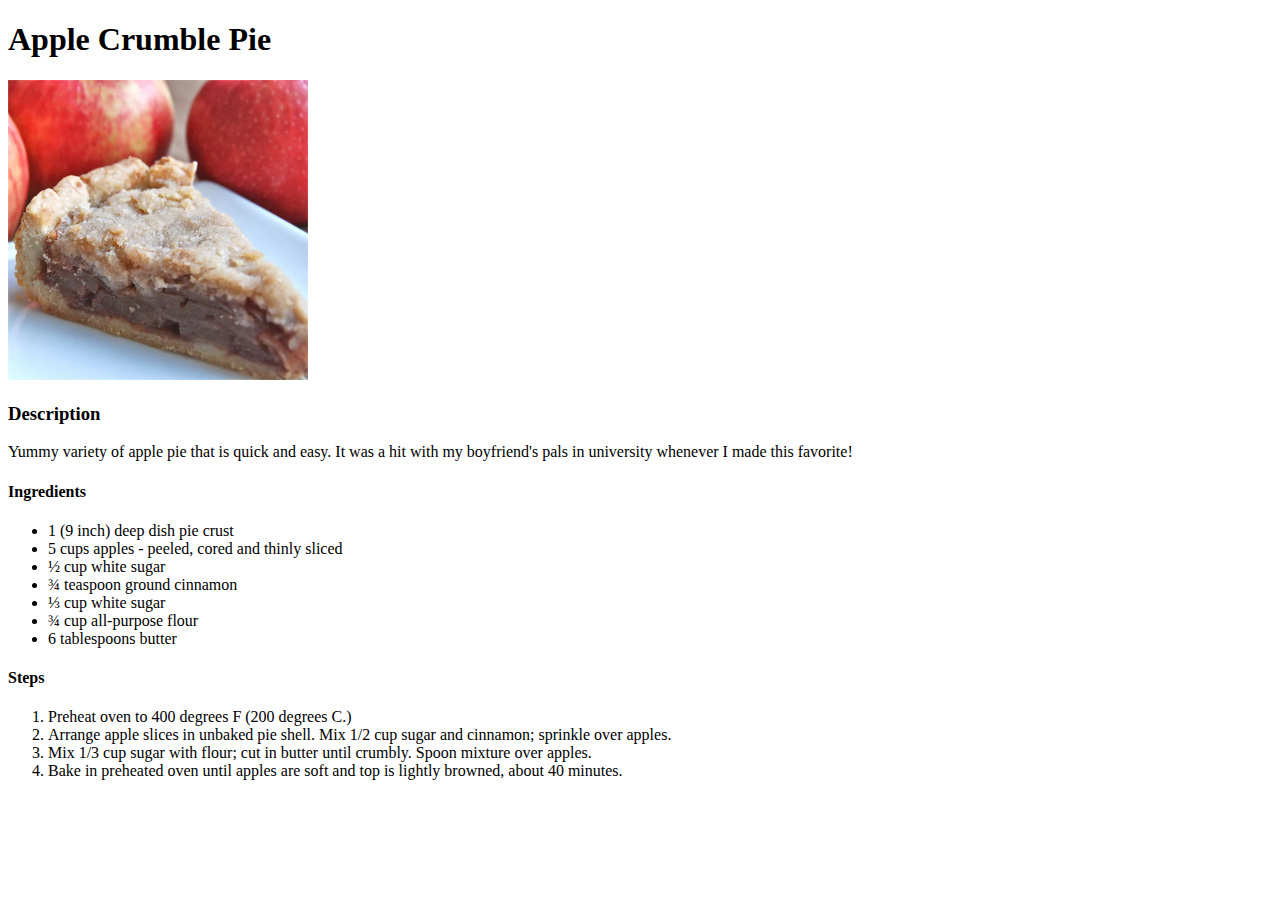
==== recipes/applepie.html @ b7e31bc5 "Add index.html and 3 recipes git status git" ====
<!DOCTYPE html>
<html lang="en">
<head>
<meta charset="UTF-8">
<title>applepie</title>
</head>

<body>
    <h1>Apple Crumble Pie</h1>
    
    <img src="../images/applepie.jpg" alt="a piece of a beautiful apple pie" height="300">

    <h3>Description</h3>

    <p>Yummy variety of apple pie that is quick and easy. It was a hit with my boyfriend's pals in university whenever I made this favorite!</p>

    <h4>Ingredients</h4>
    <ul>
        <li>1 (9 inch) deep dish pie crust</li>
        <li>5 cups apples - peeled, cored and thinly sliced</li>
        <li>½ cup white sugar</li>
        <li>¾ teaspoon ground cinnamon</li>
        <li>⅓ cup white sugar</li>
        <li>¾ cup all-purpose flour</li>
        <li>6 tablespoons butter</li>
    </ul>

    <h4>Steps</h4>
    <ol>
        <li>Preheat oven to 400 degrees F (200 degrees C.)</li>
        <li>Arrange apple slices in unbaked pie shell. Mix 1/2 cup sugar and cinnamon; sprinkle over apples.</li>
        <li>Mix 1/3 cup sugar with flour; cut in butter until crumbly. Spoon mixture over apples.</li>
        <li>Bake in preheated oven until apples are soft and top is lightly browned, about 40 minutes.</li>
        
    </ol>
</body>
</html>
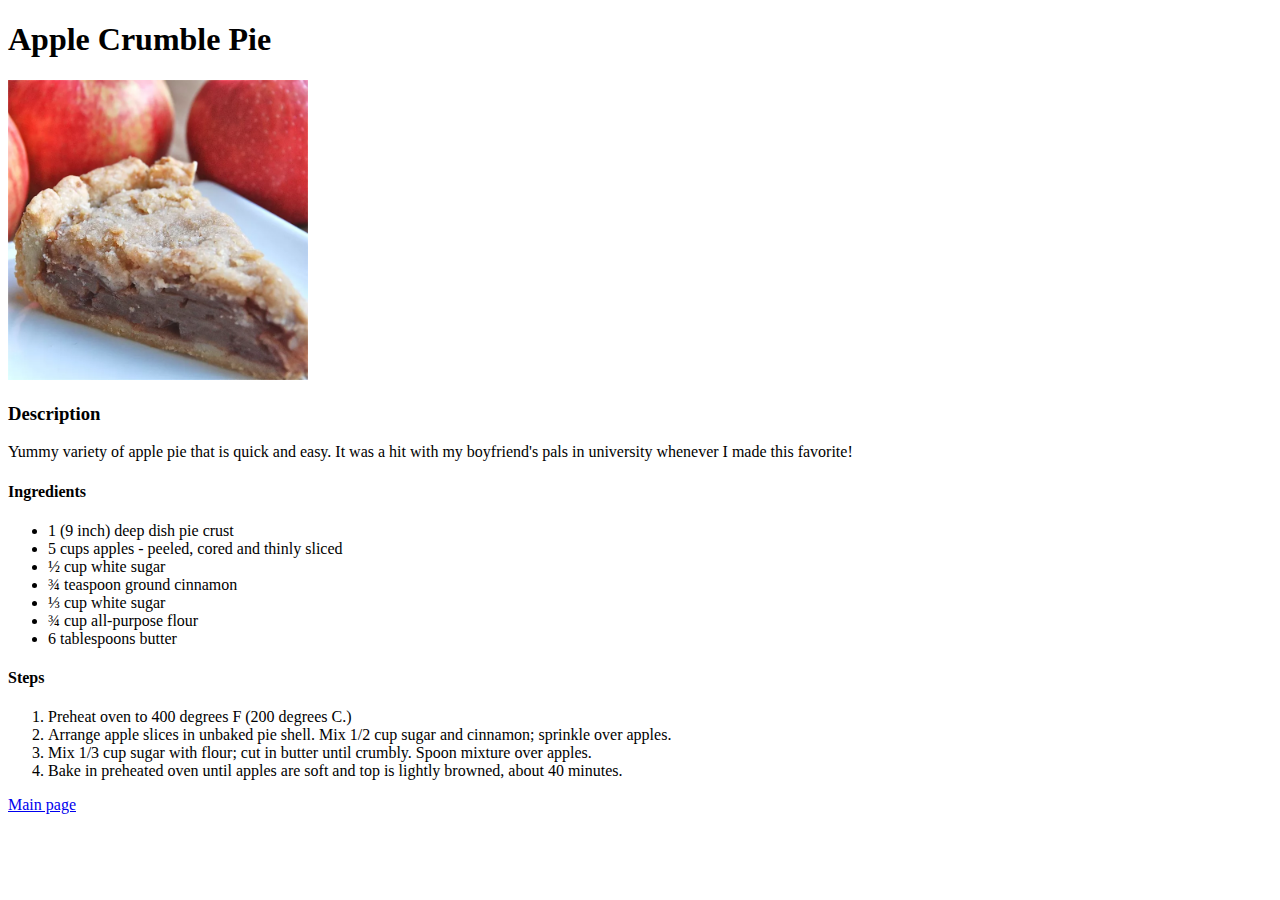
==== commit d3268f2f: "Add links to main page" ====
--- a/recipes/applepie.html
+++ b/recipes/applepie.html
@@ -31,7 +31,9 @@
         <li>Arrange apple slices in unbaked pie shell. Mix 1/2 cup sugar and cinnamon; sprinkle over apples.</li>
         <li>Mix 1/3 cup sugar with flour; cut in butter until crumbly. Spoon mixture over apples.</li>
         <li>Bake in preheated oven until apples are soft and top is lightly browned, about 40 minutes.</li>
-        
+
     </ol>
+    <a href="../index.html">Main page</a>
+    
 </body>
 </html>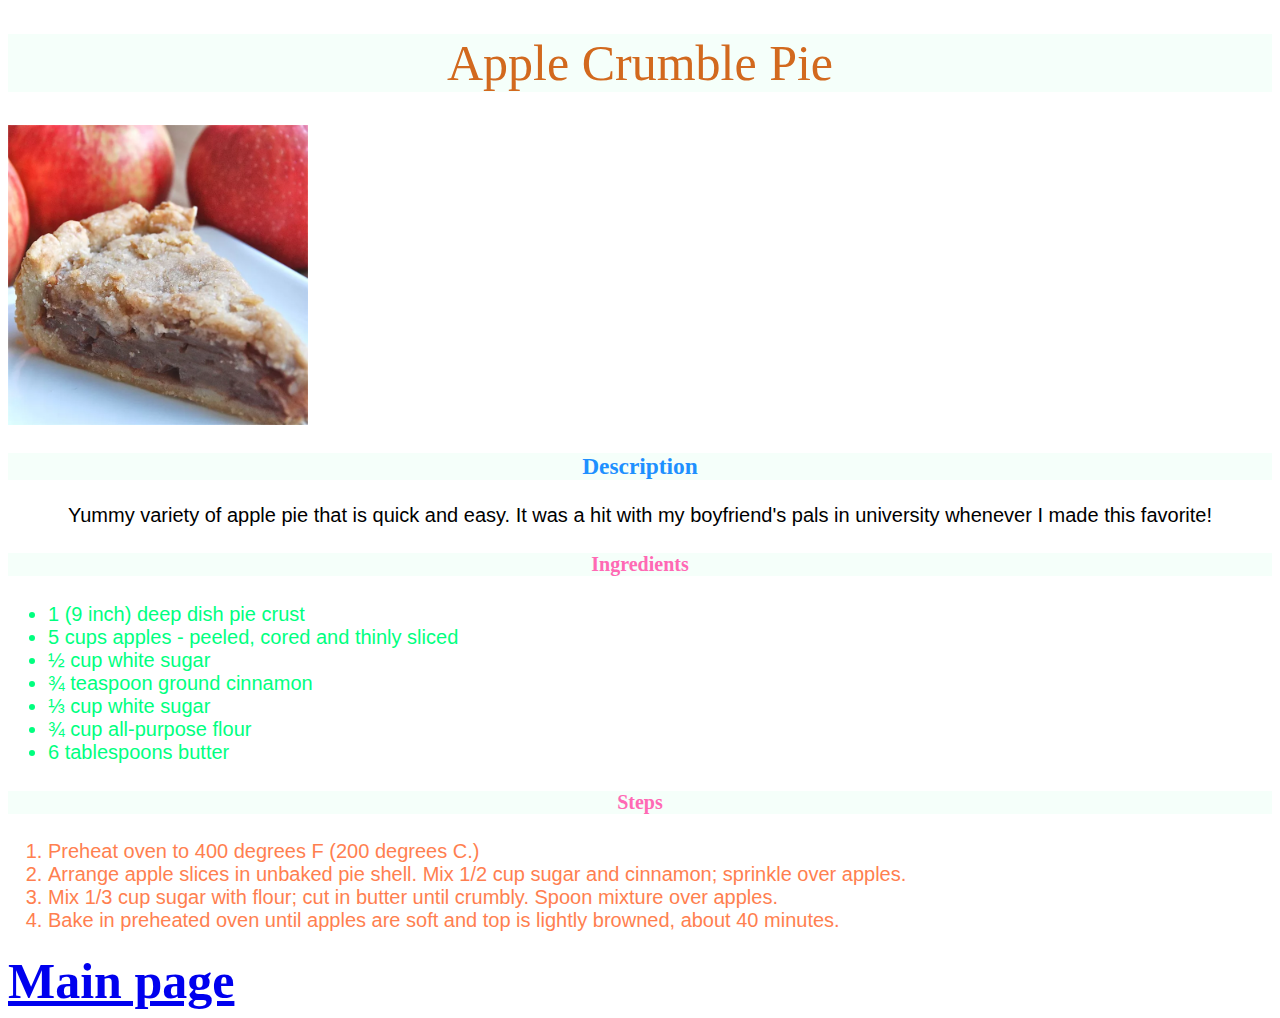
==== commit 0f95fb2b: "Add cache control" ====
--- a/recipes/applepie.html
+++ b/recipes/applepie.html
@@ -3,10 +3,11 @@
 <head>
 <meta charset="UTF-8">
 <title>applepie</title>
+<link rel="stylesheet" href="../style.css">
 </head>
 
 <body>
-    <h1>Apple Crumble Pie</h1>
+    <h1 class="headline">Apple Crumble Pie</h1>
     
     <img src="../images/applepie.jpg" alt="a piece of a beautiful apple pie" height="300">
 
--- a/style.css
+++ b/style.css
@@ -0,0 +1,57 @@
+body {
+    font-family: Helvetica, sans-serif;
+    font-size: 20px;
+}
+
+
+.headline {
+    background-color: mintcream;
+    text-align: center;
+    font-size: 50px;
+    font-weight:lighter;
+    color:chocolate;
+    font-family: "Brush Script MT";
+}
+
+ol {
+    color:coral
+}
+
+
+ul {
+    color:springgreen;
+}
+
+img {
+    width: 300px;
+    height: auto;
+}
+
+h3 {
+    text-align: center;
+    font-family: "Copperplate";
+    color:dodgerblue;
+    font-weight:900;
+    background-color: mintcream;
+}
+
+h4 {
+    text-align: center;
+    font-family: "Copperplate";
+    color:hotpink;
+    background-color: mintcream;
+
+}
+strong {
+    color:coral;
+}
+
+a {
+    font-family: "Copperplate";
+    font-size: 50px;
+    font-weight: bold;
+}
+
+p {
+    text-align: center;
+}
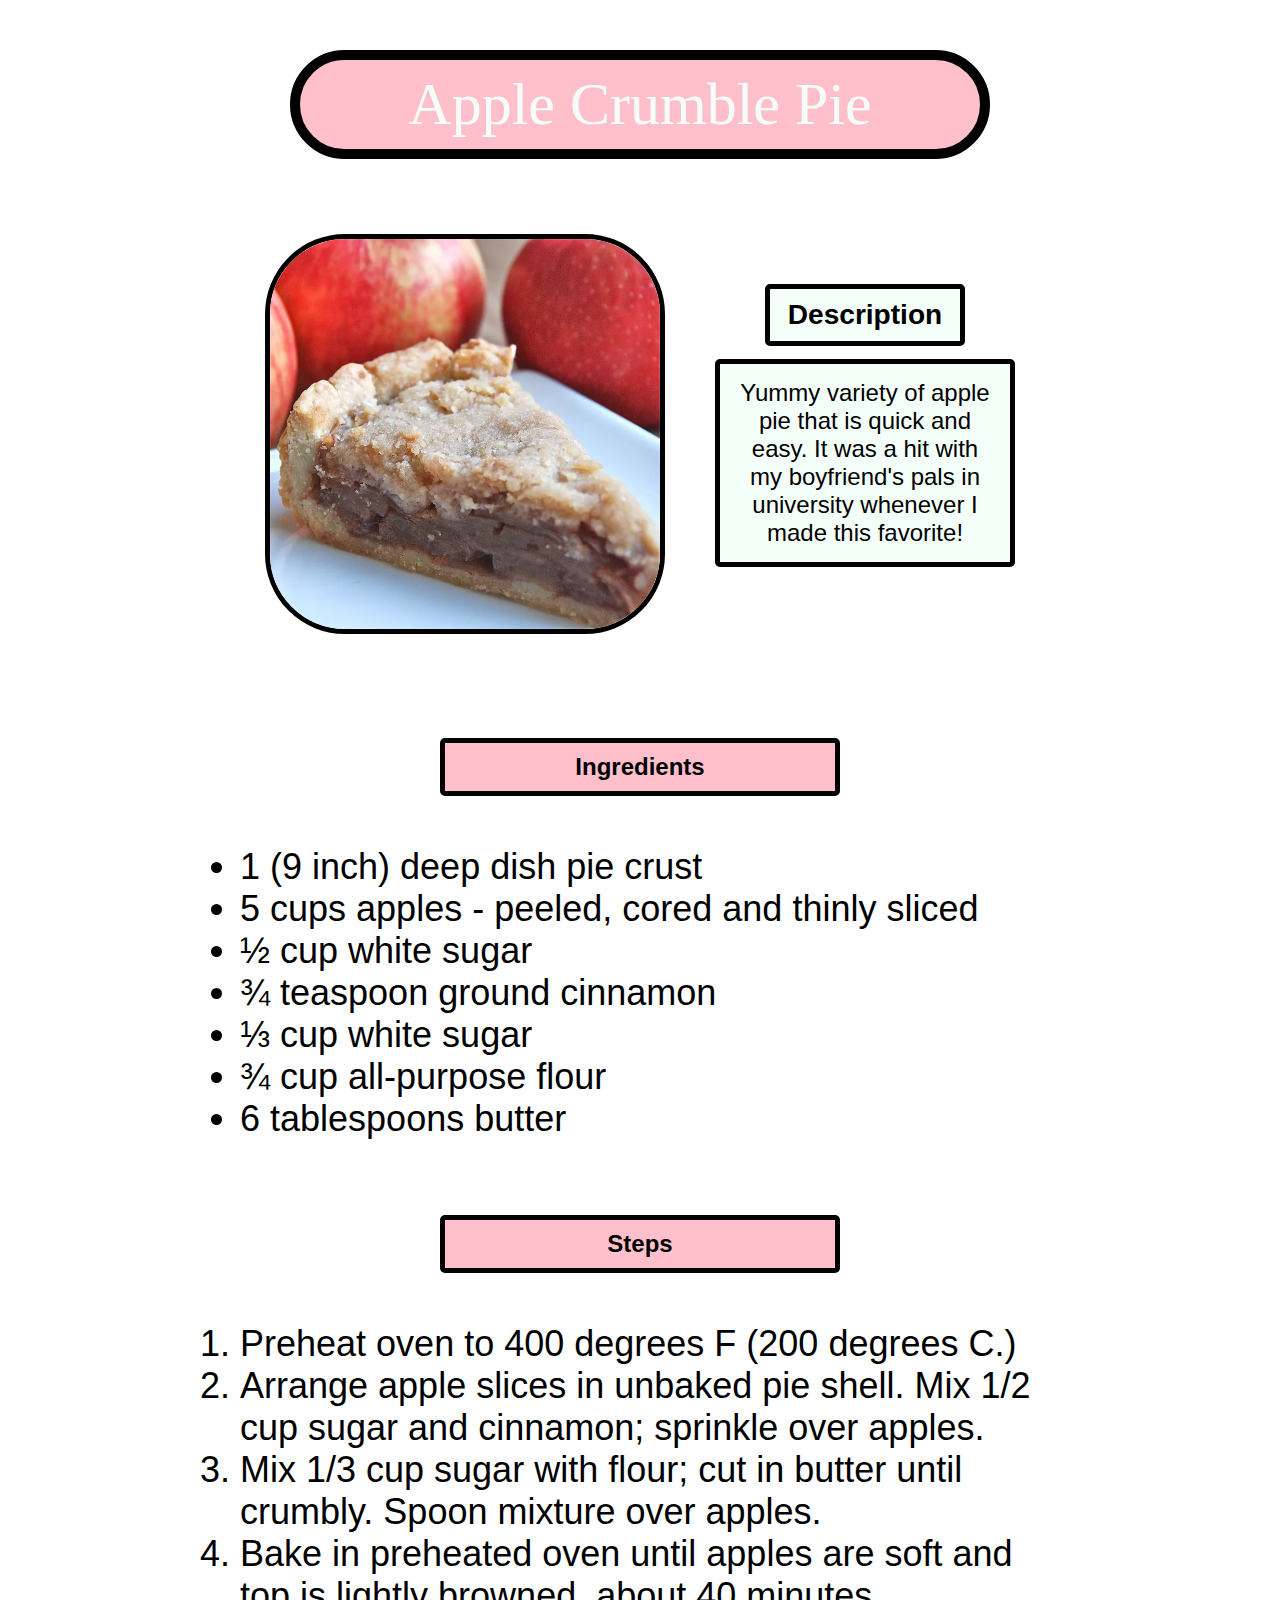
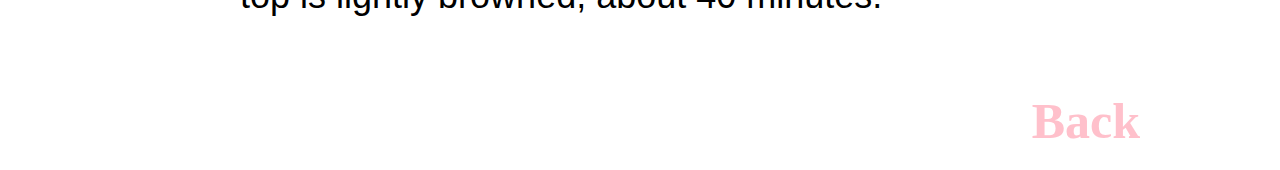
==== commit 5e9976de: "Add css to complete the lesson 'Block and Inline'" ====
--- a/recipes/applepie.html
+++ b/recipes/applepie.html
@@ -1,22 +1,35 @@
 <!DOCTYPE html>
 <html lang="en">
 <head>
-<meta charset="UTF-8">
-<title>applepie</title>
-<link rel="stylesheet" href="../style.css">
+    <meta charset="UTF-8">
+    <meta http-equiv='cache-control' content='no-cache'> 
+    <meta http-equiv='expires' content='0'> 
+    <meta http-equiv='pragma' content='no-cache'>
+    <meta http-equiv="X-UA-Compatible" content="IE=edge">
+    <meta name="viewport" content="width=device-width, initial-scale=1.0">
+    <title>applepie</title>
+    <link rel="stylesheet" href="../style.css">
 </head>
 
 <body>
-    <h1 class="headline">Apple Crumble Pie</h1>
+    <div class="headline">
+    <h1 class="title">Apple Crumble Pie</h1>
     
-    <img src="../images/applepie.jpg" alt="a piece of a beautiful apple pie" height="300">
+    <ul class="description-list">
+    <li><img src="../images/applepie.jpg" alt="a piece of a beautiful apple pie" height="300"></li>
+    
+    <div class="description">
+    <li><h3>Description</h3></li>
+    </div>
 
-    <h3>Description</h3>
+    <li><div class="description2">Yummy variety of apple pie that is quick and easy. It was a hit with my boyfriend's pals in university whenever I made this favorite!</li>
+    </ul>
 
-    <p>Yummy variety of apple pie that is quick and easy. It was a hit with my boyfriend's pals in university whenever I made this favorite!</p>
+    <div class="ingridients">
+    <h4>Ingredients</h4></div>
 
-    <h4>Ingredients</h4>
-    <ul>
+    <div class="ingridients2">
+    <ul class="ingridients-list">
         <li>1 (9 inch) deep dish pie crust</li>
         <li>5 cups apples - peeled, cored and thinly sliced</li>
         <li>½ cup white sugar</li>
@@ -24,17 +37,22 @@
         <li>⅓ cup white sugar</li>
         <li>¾ cup all-purpose flour</li>
         <li>6 tablespoons butter</li>
-    </ul>
+    </ul></div>
 
-    <h4>Steps</h4>
-    <ol>
+    <div class="ingridients">
+    <h4>Steps</h4></div>
+    
+    <div class="ingridients2"><ol class="ingridients-list">
         <li>Preheat oven to 400 degrees F (200 degrees C.)</li>
         <li>Arrange apple slices in unbaked pie shell. Mix 1/2 cup sugar and cinnamon; sprinkle over apples.</li>
         <li>Mix 1/3 cup sugar with flour; cut in butter until crumbly. Spoon mixture over apples.</li>
         <li>Bake in preheated oven until apples are soft and top is lightly browned, about 40 minutes.</li>
+    </ol></div>
+    
+    <div class="backtomain">
+    <a href="../index.html">Back</a>
 
-    </ol>
-    <a href="../index.html">Main page</a>
+    </div>
     
 </body>
 </html>--- a/style.css
+++ b/style.css
@@ -1,47 +1,145 @@
-body {
+*,
+*::before,
+*::after {
+    box-sizing: border-box;
+}
+
+* {
+    margin: 0;
+    padding: 0;
+}
+
+.headline {
+    max-width: 800px;
+    min-width: 800px;
+    margin: 0 auto;
+}
+
+.title {
+    text-align: center;
+    font-size: 60px;
+    font-weight:lighter;
+    color: mintcream;
+    background-color: pink;
+    font-family: "Brush Script MT";
+    margin: 50px;
+    border: 10px black solid;
+    border-radius: 80px;
+    padding: 10px;
+}
+
+.links-to-recipes {
+    margin: 0 auto;
+    max-width: 800px;
+    min-width: 800px;
+    
+}
+
+.mainpagelinks {
+    list-style: none;
+    display: flex;
+}
+.lasagna,
+.applepie,
+.chili {
+    max-width: 800px;
+    margin: 0 auto;
+    padding: 10px;
+}
+
+button {
+    border: 5px black solid;
+    padding: 10px;
+    background-color: mintcream;
+}
+
+.description {
+    max-width: 200px;
+    min-width: 200px;
+    font-size: 24px;
+    font-family: Helvetica;
+    color: black;
+    background-color: mintcream;
+    margin-top: 75px;
+    margin-left: 75px;
+    margin-bottom: auto;
+    margin-right: 25px;
+    padding: 10px;
+    border: 5px black solid;
+    font-weight: normal;
+    display: inline-block;
+    border-radius: 5px;
+    text-align: center;
+}
+
+.description2 {
+    max-width: 300px;
+    min-width: 300px;
+    max-height: 500px;
+    min-height: 200px;
+    font-size: 24px;
+    font-family: Helvetica;
+    color:black;
+    background-color: mintcream;
+    margin-top: 150px;
+    margin-left: -275px;
+    margin-bottom: 25px;
+    margin-right: 25px;
+    padding: 15px;
+    border: 5px black solid;
+    font-weight: normal;
+    display: inline-block;
+    border-radius: 5px;
+    text-align: center;
+}
+
+.description-list {
+    list-style: none;
+    display: flex;
+    }
+
+.ingridients {
+    max-width: 400px;
+    min-width: 400px;
+    margin: 75px auto 50px;
+    text-align: center;
+    font-family: Helvetica;
+    color: black;
+    background-color: pink;
+    font-size: 24px;
+    border: 5px black solid;
+    padding: 10px;
+    border-radius: 5px;
+
+}
+
+.ingridients2 {
+    max-width:800px;
+    min-width:800px;
     font-family: Helvetica, sans-serif;
-    font-size: 20px;
+    margin: 50px auto 75px;
+    font-size: 36px;
+    display: block;
+
+    
+}
+.ingridients-list {
+        display: grid;
 }
 
 
-.headline {
-    background-color: mintcream;
-    text-align: center;
-    font-size: 50px;
-    font-weight:lighter;
-    color:chocolate;
-    font-family: "Brush Script MT";
-}
-
-ol {
-    color:coral
+img {
+    max-width: 400px;
+    min-width: 400px;
+    height: auto;
+    display: flex;
+    border: 5px black solid;
+    border-radius: 80px;
+    margin: 25px;
+    display: inline;
 }
 
 
-ul {
-    color:springgreen;
-}
-
-img {
-    width: 300px;
-    height: auto;
-}
-
-h3 {
-    text-align: center;
-    font-family: "Copperplate";
-    color:dodgerblue;
-    font-weight:900;
-    background-color: mintcream;
-}
-
-h4 {
-    text-align: center;
-    font-family: "Copperplate";
-    color:hotpink;
-    background-color: mintcream;
-
-}
 strong {
     color:coral;
 }
@@ -49,9 +147,23 @@
 a {
     font-family: "Copperplate";
     font-size: 50px;
-    font-weight: bold;
+    font-weight: bolder;
+    color:pink;
+    text-decoration: none;
+}
+a:hover {
+    color: hotpink;
 }
 
-p {
-    text-align: center;
+.backtomain {
+    max-width: 800px;
+    min-width: 800px;
+    text-align: right;
+    margin-left: 100px;
+    margin-bottom: 20px;
 }
+
+#lasagna {
+    height: 400px;
+    width: 400px;
+}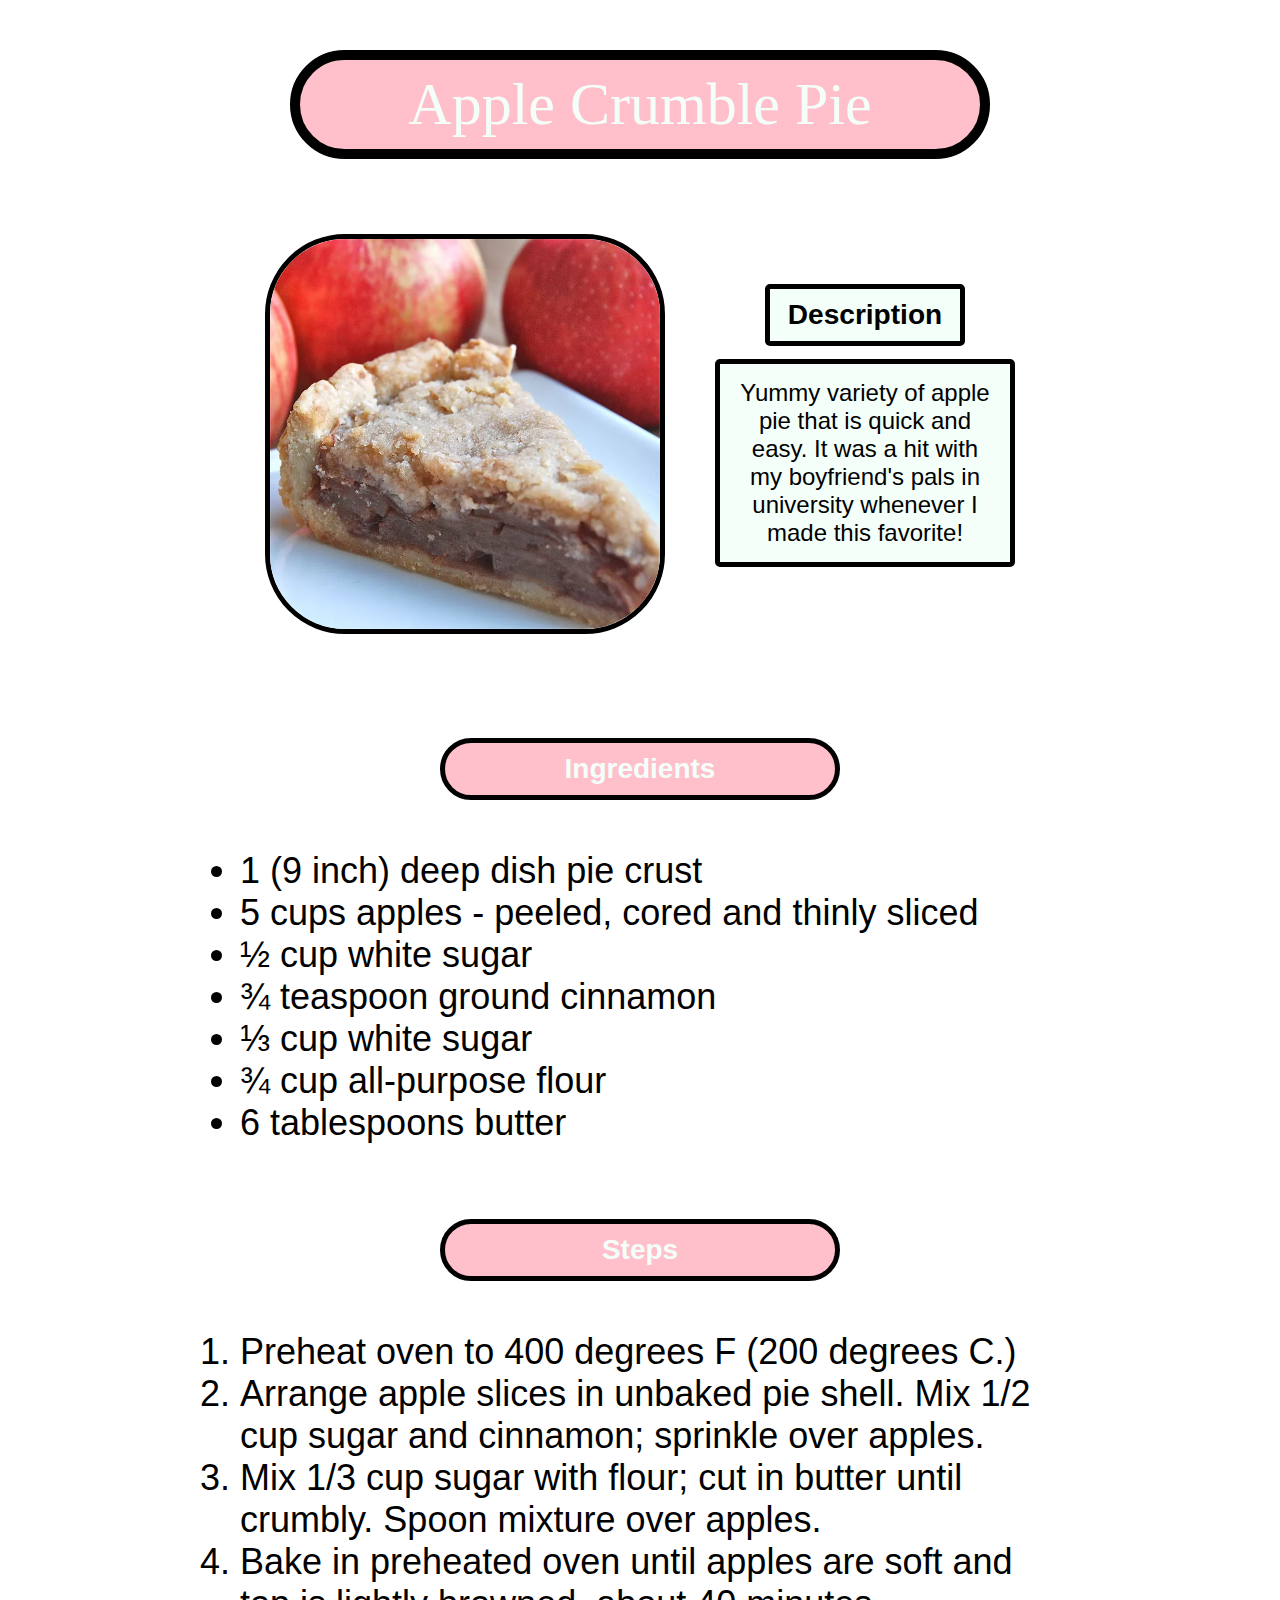
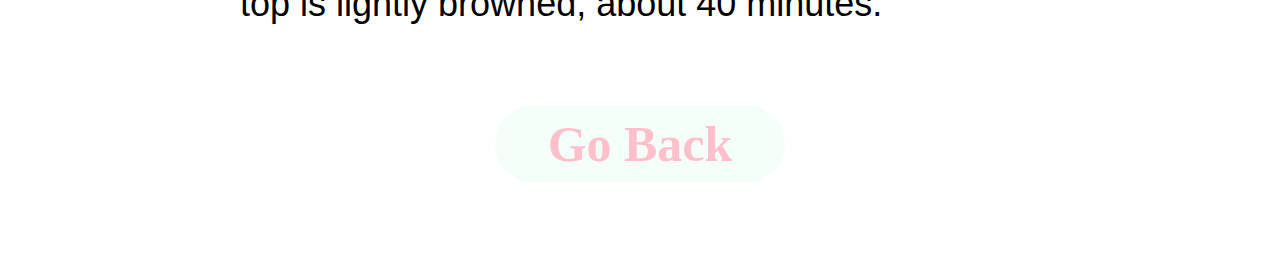
==== commit 8258ffe0: "Add hover and active to links" ====
--- a/recipes/applepie.html
+++ b/recipes/applepie.html
@@ -5,8 +5,6 @@
     <meta http-equiv='cache-control' content='no-cache'> 
     <meta http-equiv='expires' content='0'> 
     <meta http-equiv='pragma' content='no-cache'>
-    <meta http-equiv="X-UA-Compatible" content="IE=edge">
-    <meta name="viewport" content="width=device-width, initial-scale=1.0">
     <title>applepie</title>
     <link rel="stylesheet" href="../style.css">
 </head>
@@ -50,7 +48,7 @@
     </ol></div>
     
     <div class="backtomain">
-    <a href="../index.html">Back</a>
+    <a href="../index.html">Go Back</a>
 
     </div>
     
--- a/style.css
+++ b/style.css
@@ -28,6 +28,10 @@
     padding: 10px;
 }
 
+.title:hover {
+    color: hotpink;
+}
+
 .links-to-recipes {
     margin: 0 auto;
     max-width: 800px;
@@ -51,6 +55,13 @@
     border: 5px black solid;
     padding: 10px;
     background-color: mintcream;
+    cursor: pointer;
+    transition: 0,2s all;
+}
+
+button:active {
+    transform: scale(0.98);
+    box-shadow: 3px 2px 22px 1px rgba(0, 0, 0, 0.24);
 }
 
 .description {
@@ -104,14 +115,14 @@
     margin: 75px auto 50px;
     text-align: center;
     font-family: Helvetica;
-    color: black;
+    color: mintcream;
     background-color: pink;
-    font-size: 24px;
+    font-size: 28px;
     border: 5px black solid;
     padding: 10px;
-    border-radius: 5px;
+    border-radius: 75px;
+}
 
-}
 
 .ingridients2 {
     max-width:800px;
@@ -141,7 +152,7 @@
 
 
 strong {
-    color:coral;
+    color: hotpink;
 }
 
 a {
@@ -156,13 +167,25 @@
 }
 
 .backtomain {
-    max-width: 800px;
-    min-width: 800px;
-    text-align: right;
-    margin-left: 100px;
-    margin-bottom: 20px;
+    max-width: 300px;
+    min-width: 300px;
+    text-align: center;
+    border: 5px white solid;
+    padding: 10px;
+    margin: 0 auto 75px;
+    background-color: mintcream;
+    border-radius: 80px;
+    transition: 0.2s all;
 }
 
+.backtomain:hover {
+    border: 5px black solid;
+}
+
+.backtomain:active {
+    transform: scale(0.98);
+    box-shadow: 3px 2px 22px 1px rgba(0, 0, 0, 0.24);
+}
 #lasagna {
     height: 400px;
     width: 400px;
